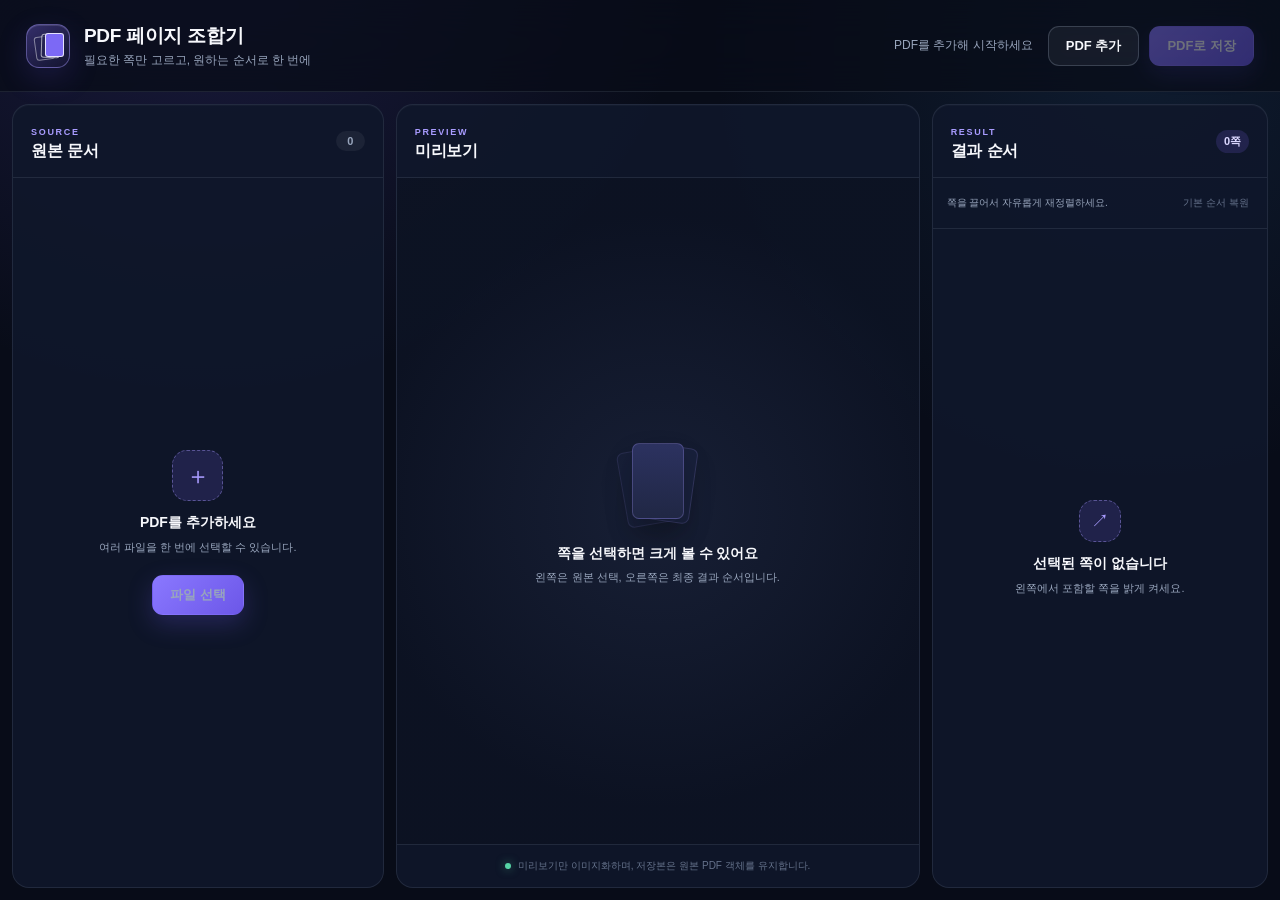
==== pdf_page_composer/static/index.html @ 1c5cdca1 "feat: build standalone PDF page composer" ====
<!doctype html>
<html lang="ko">
  <head>
    <meta charset="utf-8" />
    <meta name="viewport" content="width=device-width, initial-scale=1" />
    <title>PDF 페이지 조합기</title>
    <link rel="stylesheet" href="app.css" />
  </head>
  <body>
    <header class="topbar">
      <div class="brand">
        <div class="brand-mark" aria-hidden="true"><span></span><span></span><span></span></div>
        <div>
          <h1>PDF 페이지 조합기</h1>
          <p>필요한 쪽만 고르고, 원하는 순서로 한 번에</p>
        </div>
      </div>
      <div class="top-actions">
        <div id="selectionSummary" class="selection-summary">PDF를 추가해 시작하세요</div>
        <button id="addPdfButton" class="button secondary" type="button">PDF 추가</button>
        <button id="saveButton" class="button primary" type="button" disabled>PDF로 저장</button>
      </div>
    </header>

    <main class="workspace">
      <section class="panel source-panel" aria-labelledby="sourceHeading">
        <div class="panel-header">
          <div>
            <span class="eyebrow">SOURCE</span>
            <h2 id="sourceHeading">원본 문서</h2>
          </div>
          <span id="documentCount" class="count-badge">0</span>
        </div>
        <div id="sourceEmpty" class="empty-state drop-zone">
          <div class="empty-icon">＋</div>
          <h3>PDF를 추가하세요</h3>
          <p>여러 파일을 한 번에 선택할 수 있습니다.</p>
          <button id="emptyAddButton" class="button primary" type="button">파일 선택</button>
        </div>
        <div id="documentList" class="document-list" hidden></div>
      </section>

      <section class="panel preview-panel" aria-labelledby="previewHeading">
        <div class="panel-header preview-header">
          <div>
            <span id="previewEyebrow" class="eyebrow">PREVIEW</span>
            <h2 id="previewHeading">미리보기</h2>
          </div>
          <div id="previewMeta" class="preview-meta"></div>
        </div>
        <div id="previewStage" class="preview-stage">
          <div id="previewEmpty" class="preview-empty">
            <div class="preview-empty-sheets"><i></i><i></i><i></i></div>
            <h3>쪽을 선택하면 크게 볼 수 있어요</h3>
            <p>왼쪽은 원본 선택, 오른쪽은 최종 결과 순서입니다.</p>
          </div>
          <div id="previewLoader" class="loader" hidden></div>
          <img id="previewImage" alt="선택한 PDF 쪽 미리보기" hidden />
        </div>
        <div class="preview-footer">
          <span class="quality-dot"></span>
          <span>미리보기만 이미지화하며, 저장본은 원본 PDF 객체를 유지합니다.</span>
        </div>
      </section>

      <section class="panel result-panel" aria-labelledby="resultHeading">
        <div class="panel-header">
          <div>
            <span class="eyebrow">RESULT</span>
            <h2 id="resultHeading">결과 순서</h2>
          </div>
          <span id="pageCount" class="count-badge accent">0쪽</span>
        </div>
        <div class="result-toolbar">
          <p>쪽을 끌어서 자유롭게 재정렬하세요.</p>
          <button id="resetOrderButton" class="text-button" type="button" disabled>기본 순서 복원</button>
        </div>
        <div id="resultEmpty" class="empty-state compact">
          <div class="empty-icon small">↗</div>
          <h3>선택된 쪽이 없습니다</h3>
          <p>왼쪽에서 포함할 쪽을 밝게 켜세요.</p>
        </div>
        <ol id="resultList" class="result-list" hidden></ol>
      </section>
    </main>

    <div id="busyOverlay" class="busy-overlay" hidden>
      <div class="busy-card"><div class="loader"></div><strong id="busyText">처리 중…</strong></div>
    </div>
    <div id="toastRegion" class="toast-region" aria-live="polite"></div>

    <script src="app.js"></script>
  </body>
</html>
---- pdf_page_composer/static/app.css ----
:root {
  color-scheme: dark;
  --bg: #080c18;
  --panel: rgba(16, 23, 43, 0.92);
  --panel-strong: #141c33;
  --line: rgba(148, 163, 184, 0.14);
  --line-strong: rgba(148, 163, 184, 0.28);
  --text: #f7f8fc;
  --muted: #98a5bc;
  --muted-2: #65728b;
  --accent: #806cff;
  --accent-2: #a99cff;
  --accent-soft: rgba(128, 108, 255, 0.16);
  --success: #56d3a5;
  --danger: #ff718b;
  --shadow: 0 24px 70px rgba(0, 0, 0, 0.34);
}

* { box-sizing: border-box; }
html, body { height: 100%; }
body {
  margin: 0;
  overflow: hidden;
  color: var(--text);
  font-family: "Segoe UI Variable", "Pretendard", "Malgun Gothic", sans-serif;
  background:
    radial-gradient(circle at 16% -12%, rgba(87, 75, 191, 0.26), transparent 34%),
    radial-gradient(circle at 89% 6%, rgba(44, 97, 151, 0.19), transparent 30%),
    var(--bg);
}
button, input { font: inherit; }
button { color: inherit; }
button:focus-visible, input:focus-visible { outline: 2px solid var(--accent-2); outline-offset: 2px; }
[hidden] { display: none !important; }

.topbar {
  height: 92px;
  display: flex;
  align-items: center;
  justify-content: space-between;
  gap: 24px;
  padding: 0 26px;
  border-bottom: 1px solid var(--line);
  background: rgba(8, 12, 24, 0.76);
  backdrop-filter: blur(20px);
}
.brand { display: flex; align-items: center; gap: 14px; min-width: 260px; }
.brand-mark {
  width: 44px; height: 44px; position: relative; flex: 0 0 auto;
  border: 1px solid rgba(169, 156, 255, 0.44); border-radius: 13px;
  background: linear-gradient(145deg, rgba(133, 112, 255, .34), rgba(93, 74, 194, .12));
  box-shadow: inset 0 1px 0 rgba(255,255,255,.12), 0 10px 30px rgba(91, 72, 207, .2);
}
.brand-mark span { position: absolute; width: 19px; height: 24px; border: 1.5px solid rgba(255,255,255,.8); border-radius: 3px; background: #272653; }
.brand-mark span:nth-child(1) { left: 8px; top: 11px; transform: rotate(-8deg); opacity: .55; }
.brand-mark span:nth-child(2) { left: 14px; top: 9px; transform: rotate(2deg); opacity: .75; }
.brand-mark span:nth-child(3) { left: 18px; top: 8px; background: #7c69f5; }
.brand h1 { margin: 0 0 3px; font-size: 19px; letter-spacing: -.3px; }
.brand p { margin: 0; color: var(--muted); font-size: 12px; }
.top-actions { display: flex; align-items: center; justify-content: flex-end; gap: 10px; min-width: 0; }
.selection-summary { color: var(--muted); font-size: 12px; margin-right: 5px; white-space: nowrap; }

.button {
  min-height: 40px; border-radius: 11px; border: 1px solid transparent; padding: 0 17px;
  cursor: pointer; font-weight: 650; font-size: 13px; transition: .16s ease;
}
.button:hover:not(:disabled) { transform: translateY(-1px); }
.button:active:not(:disabled) { transform: translateY(0); }
.button:disabled { cursor: not-allowed; opacity: .42; }
.button.primary { background: linear-gradient(135deg, #8a78ff, #6c57e8); box-shadow: 0 9px 24px rgba(108, 87, 232, .25); }
.button.primary:hover:not(:disabled) { box-shadow: 0 11px 30px rgba(108, 87, 232, .38); }
.button.secondary { background: rgba(255,255,255,.055); border-color: var(--line-strong); }
.button.secondary:hover:not(:disabled) { background: rgba(255,255,255,.085); }

.workspace {
  height: calc(100vh - 92px); min-height: 588px;
  display: grid; grid-template-columns: minmax(310px, 1.05fr) minmax(430px, 1.48fr) minmax(310px, .95fr);
  gap: 12px; padding: 12px;
}
.panel {
  min-width: 0; min-height: 0; overflow: hidden;
  border: 1px solid var(--line); border-radius: 17px; background: var(--panel);
  box-shadow: inset 0 1px 0 rgba(255,255,255,.025);
}
.panel-header { height: 73px; display: flex; align-items: center; justify-content: space-between; padding: 0 18px; border-bottom: 1px solid var(--line); }
.panel-header h2 { margin: 2px 0 0; font-size: 16px; letter-spacing: -.2px; }
.eyebrow { color: var(--accent-2); font-size: 9px; font-weight: 800; letter-spacing: 1.7px; }
.count-badge { min-width: 29px; padding: 4px 8px; border-radius: 999px; color: var(--muted); background: rgba(255,255,255,.055); font-size: 11px; font-weight: 700; text-align: center; }
.count-badge.accent { color: #dcd7ff; background: var(--accent-soft); }

.source-panel, .result-panel { display: flex; flex-direction: column; }
.document-list { padding: 12px; overflow: auto; scrollbar-gutter: stable; }
.document-card { border: 1px solid var(--line); border-radius: 13px; overflow: hidden; background: rgba(255,255,255,.022); margin-bottom: 10px; }
.document-card:last-child { margin-bottom: 0; }
.document-card-header { display: grid; grid-template-columns: minmax(0, 1fr) auto; gap: 9px; padding: 12px; border-bottom: 1px solid var(--line); }
.document-title { min-width: 0; }
.document-title strong { display: block; overflow: hidden; text-overflow: ellipsis; white-space: nowrap; font-size: 12px; }
.document-title span { color: var(--muted); font-size: 10px; }
.icon-button { width: 27px; height: 27px; border: 0; border-radius: 8px; cursor: pointer; color: var(--muted); background: transparent; }
.icon-button:hover { color: var(--danger); background: rgba(255,113,139,.1); }
.range-row { grid-column: 1 / -1; display: flex; align-items: center; gap: 6px; }
.range-input { min-width: 0; flex: 1; height: 31px; padding: 0 9px; border: 1px solid var(--line-strong); border-radius: 8px; color: var(--text); background: rgba(4,7,15,.55); font-size: 11px; }
.mini-button { height: 29px; padding: 0 8px; border: 1px solid var(--line); border-radius: 8px; color: var(--muted); background: rgba(255,255,255,.035); cursor: pointer; font-size: 10px; }
.mini-button:hover { color: var(--text); border-color: var(--line-strong); }
.range-error { grid-column: 1 / -1; min-height: 13px; color: var(--danger); font-size: 10px; }
.thumbnail-grid { display: grid; grid-template-columns: repeat(auto-fill, minmax(74px, 1fr)); gap: 7px; padding: 10px; max-height: 315px; overflow: auto; }
.page-tile { position: relative; min-width: 0; aspect-ratio: .72; padding: 0; overflow: hidden; border: 1px solid rgba(169,156,255,.58); border-radius: 8px; cursor: pointer; background: #e7e8ed; transition: opacity .16s, filter .16s, transform .16s, border-color .16s; }
.page-tile:hover { transform: translateY(-1px); }
.page-tile:not(.selected) { opacity: .31; filter: grayscale(1) brightness(.68); border-color: rgba(148,163,184,.2); }
.page-tile img { width: 100%; height: 100%; object-fit: contain; display: block; }
.page-tile .image-placeholder { position: absolute; inset: 0; background: linear-gradient(110deg, #d9dbe2 25%, #f3f4f6 42%, #d9dbe2 60%); background-size: 220% 100%; animation: shimmer 1.3s infinite; }
.page-number { position: absolute; right: 4px; bottom: 4px; min-width: 20px; height: 18px; padding: 0 4px; display: grid; place-items: center; border-radius: 5px; color: #fff; background: rgba(9,12,22,.76); font-size: 9px; font-weight: 750; }
.selection-check { position: absolute; left: 4px; top: 4px; width: 17px; height: 17px; display: grid; place-items: center; border-radius: 5px; color: white; background: var(--accent); font-size: 10px; box-shadow: 0 2px 7px rgba(0,0,0,.28); }
.page-tile:not(.selected) .selection-check { background: rgba(14,19,31,.72); color: transparent; border: 1px solid rgba(255,255,255,.6); }

.empty-state { margin: auto; padding: 28px; text-align: center; color: var(--muted); }
.empty-state h3 { margin: 13px 0 7px; color: var(--text); font-size: 14px; }
.empty-state p { max-width: 230px; margin: 0 auto 18px; font-size: 11px; line-height: 1.6; }
.empty-state.compact { padding: 28px 15px; }
.empty-icon { width: 51px; height: 51px; display: grid; place-items: center; margin: auto; border: 1px dashed rgba(169,156,255,.42); border-radius: 15px; color: var(--accent-2); background: var(--accent-soft); font-size: 24px; }
.empty-icon.small { width: 42px; height: 42px; font-size: 18px; }

.preview-panel { display: grid; grid-template-rows: 73px minmax(0, 1fr) 43px; }
.preview-meta { max-width: 52%; overflow: hidden; text-overflow: ellipsis; white-space: nowrap; color: var(--muted); font-size: 10px; }
.preview-stage { position: relative; display: grid; place-items: center; min-height: 0; overflow: auto; padding: 25px; background: radial-gradient(circle at center, rgba(54,64,96,.24), rgba(7,10,19,.28) 70%); }
.preview-stage img { display: block; max-width: 100%; max-height: 100%; object-fit: contain; background: white; box-shadow: var(--shadow); }
.preview-empty { text-align: center; color: var(--muted); }
.preview-empty h3 { margin: 21px 0 7px; color: var(--text); font-size: 14px; }
.preview-empty p { margin: 0; font-size: 11px; }
.preview-empty-sheets { position: relative; width: 76px; height: 86px; margin: auto; }
.preview-empty-sheets i { position: absolute; inset: 5px 12px; border: 1px solid rgba(169,156,255,.26); border-radius: 7px; background: #1a2240; box-shadow: 0 14px 28px rgba(0,0,0,.18); }
.preview-empty-sheets i:nth-child(1) { transform: rotate(-10deg) translate(-11px, 4px); opacity: .45; }
.preview-empty-sheets i:nth-child(2) { transform: rotate(8deg) translate(10px, 1px); opacity: .68; }
.preview-empty-sheets i:nth-child(3) { background: linear-gradient(#2c3260, #202744); }
.preview-footer { display: flex; align-items: center; justify-content: center; gap: 7px; border-top: 1px solid var(--line); color: var(--muted-2); font-size: 10px; }
.quality-dot { width: 6px; height: 6px; border-radius: 50%; background: var(--success); box-shadow: 0 0 10px rgba(86,211,165,.55); }

.result-toolbar { min-height: 51px; display: flex; align-items: center; justify-content: space-between; gap: 8px; padding: 9px 14px; border-bottom: 1px solid var(--line); }
.result-toolbar p { margin: 0; color: var(--muted); font-size: 10px; }
.text-button { padding: 4px; border: 0; color: var(--accent-2); background: none; cursor: pointer; font-size: 10px; white-space: nowrap; }
.text-button:disabled { color: var(--muted-2); cursor: not-allowed; }
.result-list { min-height: 0; margin: 0; padding: 11px; overflow: auto; list-style: none; counter-reset: result; }
.result-item { counter-increment: result; display: grid; grid-template-columns: 19px 49px minmax(0, 1fr) 24px; align-items: center; gap: 8px; min-height: 68px; margin-bottom: 7px; padding: 7px; border: 1px solid var(--line); border-radius: 11px; background: rgba(255,255,255,.028); cursor: grab; transition: transform .15s, border-color .15s, background .15s; }
.result-item::before { content: counter(result); color: var(--muted-2); font-size: 10px; font-weight: 750; text-align: center; }
.result-item:hover, .result-item.active { border-color: rgba(169,156,255,.43); background: rgba(128,108,255,.075); }
.result-item.dragging { opacity: .35; }
.result-item.drop-before { box-shadow: 0 -2px 0 var(--accent); }
.result-item.drop-after { box-shadow: 0 2px 0 var(--accent); }
.result-thumb { width: 49px; height: 55px; object-fit: contain; border-radius: 4px; background: white; }
.result-label { min-width: 0; }
.result-label strong, .result-label span { display: block; overflow: hidden; text-overflow: ellipsis; white-space: nowrap; }
.result-label strong { font-size: 11px; }
.result-label span { margin-top: 4px; color: var(--muted); font-size: 9px; }
.drag-handle { color: var(--muted-2); letter-spacing: -2px; font-size: 16px; }

.loader { width: 26px; height: 26px; border: 2px solid rgba(169,156,255,.19); border-top-color: var(--accent-2); border-radius: 50%; animation: spin .72s linear infinite; }
.busy-overlay { position: fixed; inset: 0; z-index: 20; display: grid; place-items: center; background: rgba(3,5,12,.66); backdrop-filter: blur(8px); }
.busy-card { min-width: 190px; display: flex; align-items: center; justify-content: center; gap: 13px; padding: 20px 25px; border: 1px solid var(--line-strong); border-radius: 15px; background: #151c31; box-shadow: var(--shadow); font-size: 12px; }
.toast-region { position: fixed; right: 18px; bottom: 18px; z-index: 30; display: grid; gap: 8px; }
.toast { max-width: 390px; padding: 12px 15px; border: 1px solid var(--line-strong); border-radius: 11px; color: var(--text); background: #1b233b; box-shadow: var(--shadow); font-size: 11px; line-height: 1.45; animation: toast-in .2s ease-out; }
.toast.error { border-color: rgba(255,113,139,.38); }
.toast.success { border-color: rgba(86,211,165,.38); }

@keyframes spin { to { transform: rotate(360deg); } }
@keyframes shimmer { to { background-position-x: -220%; } }
@keyframes toast-in { from { opacity: 0; transform: translateY(8px); } }

@media (max-width: 1180px) {
  .workspace { grid-template-columns: minmax(285px, .95fr) minmax(380px, 1.3fr) minmax(285px, .9fr); }
  .selection-summary { display: none; }
  .topbar { padding-inline: 18px; }
}
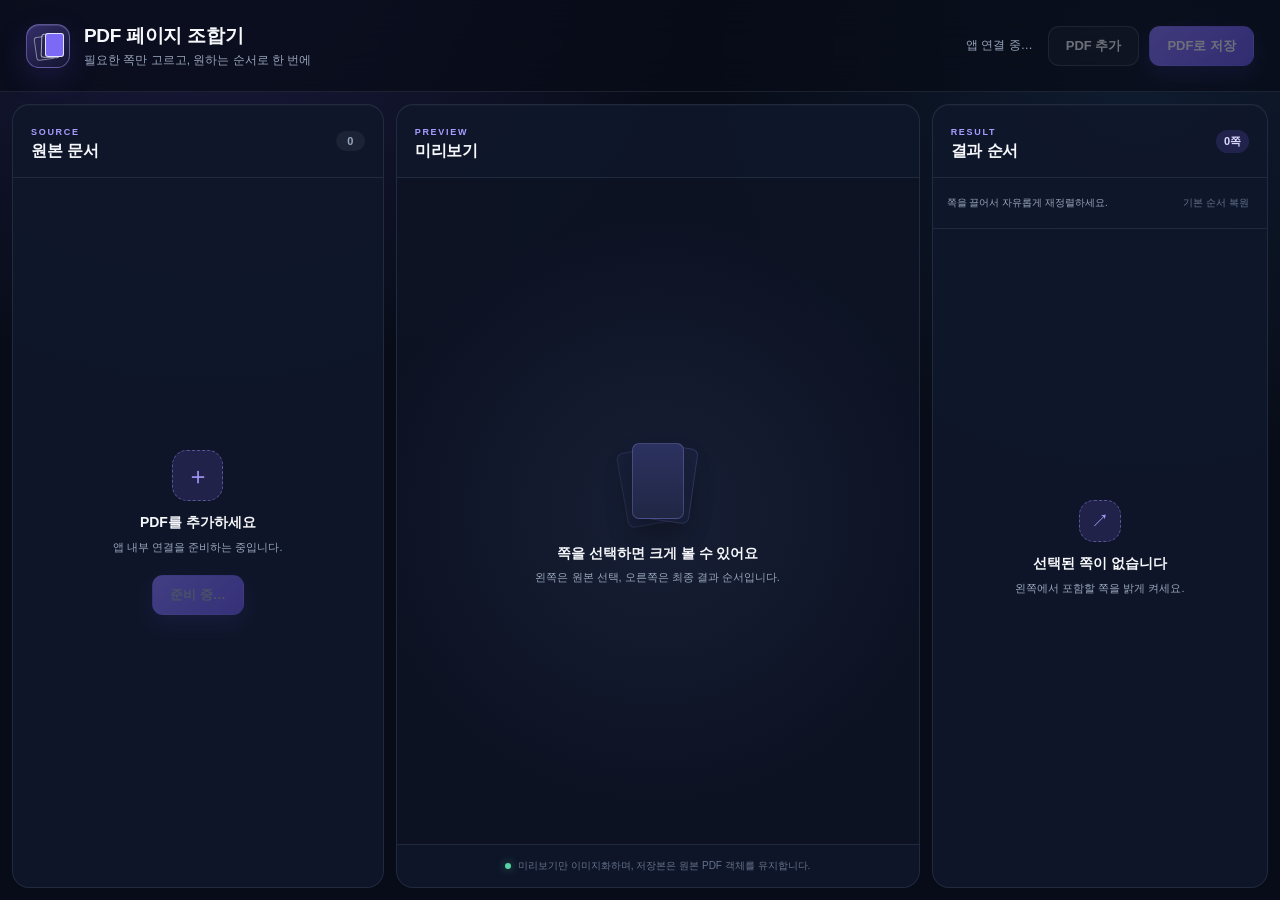
==== commit 32296689: "fix: make desktop API startup foolproof" ====
--- a/pdf_page_composer/static/index.html
+++ b/pdf_page_composer/static/index.html
@@ -17,7 +17,7 @@
       </div>
       <div class="top-actions">
         <div id="selectionSummary" class="selection-summary">PDF를 추가해 시작하세요</div>
-        <button id="addPdfButton" class="button secondary" type="button">PDF 추가</button>
+        <button id="addPdfButton" class="button secondary" type="button" disabled>PDF 추가</button>
         <button id="saveButton" class="button primary" type="button" disabled>PDF로 저장</button>
       </div>
     </header>
@@ -34,8 +34,12 @@
         <div id="sourceEmpty" class="empty-state drop-zone">
           <div class="empty-icon">＋</div>
           <h3>PDF를 추가하세요</h3>
-          <p>여러 파일을 한 번에 선택할 수 있습니다.</p>
-          <button id="emptyAddButton" class="button primary" type="button">파일 선택</button>
+          <p id="sourceHelp">앱 내부 연결을 준비하는 중입니다.</p>
+          <button id="emptyAddButton" class="button primary" type="button" disabled>준비 중…</button>
+          <div id="connectionError" class="connection-error" hidden>
+            <strong>앱 연결을 찾을 수 없습니다</strong>
+            <span>서버를 실행할 필요는 없습니다. 이 창을 닫고 바탕화면 또는 시작 메뉴의<br><b>PDF 페이지 조합기</b> 바로가기로 다시 실행하세요.</span>
+          </div>
         </div>
         <div id="documentList" class="document-list" hidden></div>
       </section>
--- a/pdf_page_composer/static/app.css
+++ b/pdf_page_composer/static/app.css
@@ -119,6 +119,9 @@
 .empty-state.compact { padding: 28px 15px; }
 .empty-icon { width: 51px; height: 51px; display: grid; place-items: center; margin: auto; border: 1px dashed rgba(169,156,255,.42); border-radius: 15px; color: var(--accent-2); background: var(--accent-soft); font-size: 24px; }
 .empty-icon.small { width: 42px; height: 42px; font-size: 18px; }
+.connection-error { max-width: 285px; margin: 17px auto 0; padding: 12px 13px; border: 1px solid rgba(255,113,139,.34); border-radius: 10px; color: #f2b7c2; background: rgba(255,113,139,.08); font-size: 10px; line-height: 1.55; }
+.connection-error strong, .connection-error span { display: block; }
+.connection-error strong { margin-bottom: 4px; color: #ffd7df; font-size: 11px; }
 
 .preview-panel { display: grid; grid-template-rows: 73px minmax(0, 1fr) 43px; }
 .preview-meta { max-width: 52%; overflow: hidden; text-overflow: ellipsis; white-space: nowrap; color: var(--muted); font-size: 10px; }
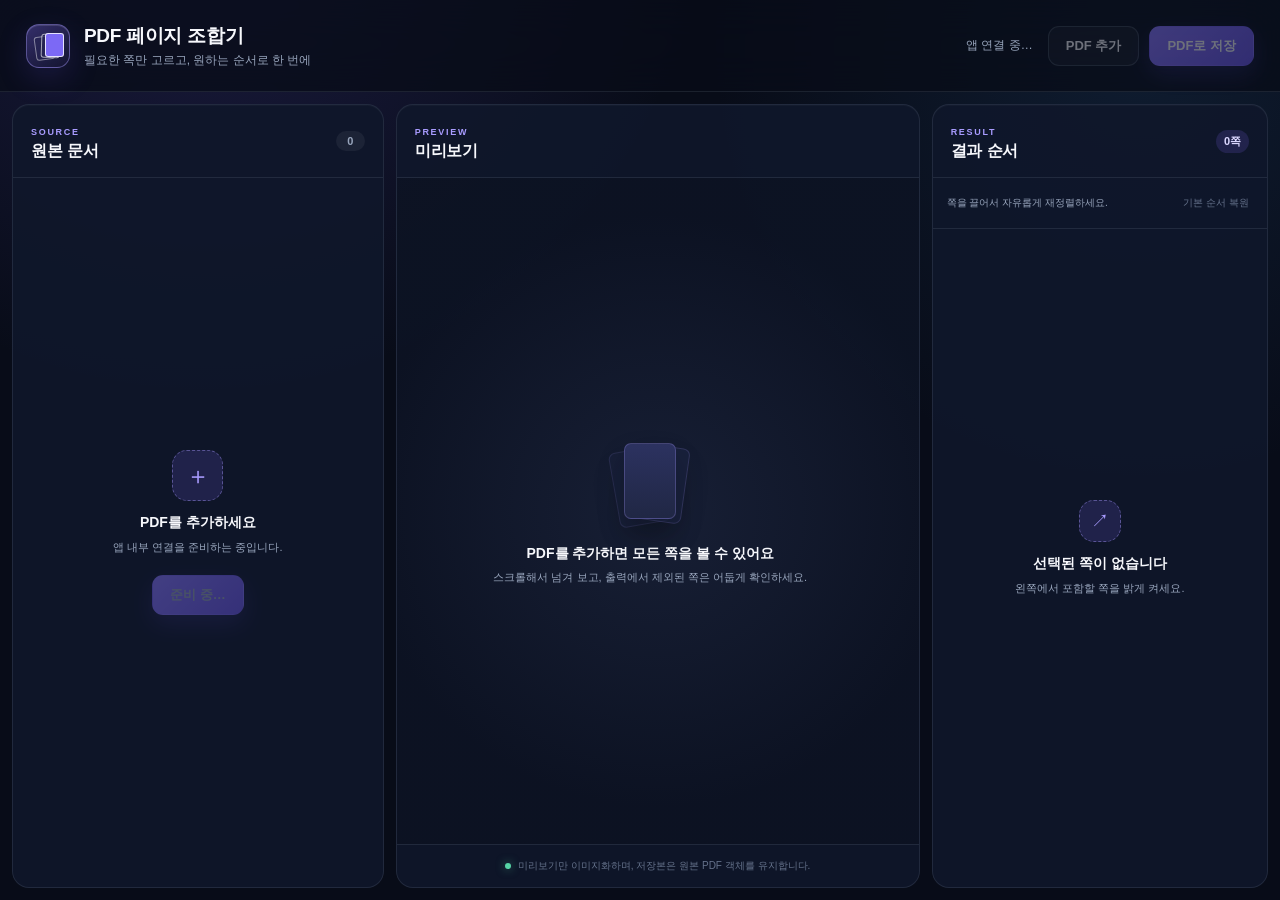
==== commit 6df2c854: "feat: add continuous all-page preview" ====
--- a/pdf_page_composer/static/index.html
+++ b/pdf_page_composer/static/index.html
@@ -55,11 +55,10 @@
         <div id="previewStage" class="preview-stage">
           <div id="previewEmpty" class="preview-empty">
             <div class="preview-empty-sheets"><i></i><i></i><i></i></div>
-            <h3>쪽을 선택하면 크게 볼 수 있어요</h3>
-            <p>왼쪽은 원본 선택, 오른쪽은 최종 결과 순서입니다.</p>
+            <h3>PDF를 추가하면 모든 쪽을 볼 수 있어요</h3>
+            <p>스크롤해서 넘겨 보고, 출력에서 제외된 쪽은 어둡게 확인하세요.</p>
           </div>
-          <div id="previewLoader" class="loader" hidden></div>
-          <img id="previewImage" alt="선택한 PDF 쪽 미리보기" hidden />
+          <div id="previewPages" class="preview-pages" hidden></div>
         </div>
         <div class="preview-footer">
           <span class="quality-dot"></span>
--- a/pdf_page_composer/static/app.css
+++ b/pdf_page_composer/static/app.css
@@ -125,9 +125,8 @@
 
 .preview-panel { display: grid; grid-template-rows: 73px minmax(0, 1fr) 43px; }
 .preview-meta { max-width: 52%; overflow: hidden; text-overflow: ellipsis; white-space: nowrap; color: var(--muted); font-size: 10px; }
-.preview-stage { position: relative; display: grid; place-items: center; min-height: 0; overflow: auto; padding: 25px; background: radial-gradient(circle at center, rgba(54,64,96,.24), rgba(7,10,19,.28) 70%); }
-.preview-stage img { display: block; max-width: 100%; max-height: 100%; object-fit: contain; background: white; box-shadow: var(--shadow); }
-.preview-empty { text-align: center; color: var(--muted); }
+.preview-stage { position: relative; min-height: 0; overflow-y: auto; padding: 25px; scroll-behavior: smooth; scrollbar-gutter: stable; background: radial-gradient(circle at center, rgba(54,64,96,.24), rgba(7,10,19,.28) 70%); }
+.preview-empty { height: 100%; display: grid; place-content: center; text-align: center; color: var(--muted); }
 .preview-empty h3 { margin: 21px 0 7px; color: var(--text); font-size: 14px; }
 .preview-empty p { margin: 0; font-size: 11px; }
 .preview-empty-sheets { position: relative; width: 76px; height: 86px; margin: auto; }
@@ -135,6 +134,20 @@
 .preview-empty-sheets i:nth-child(1) { transform: rotate(-10deg) translate(-11px, 4px); opacity: .45; }
 .preview-empty-sheets i:nth-child(2) { transform: rotate(8deg) translate(10px, 1px); opacity: .68; }
 .preview-empty-sheets i:nth-child(3) { background: linear-gradient(#2c3260, #202744); }
+.preview-pages { width: min(100%, 780px); margin: 0 auto; display: grid; gap: 24px; }
+.preview-document-label { position: sticky; top: -25px; z-index: 2; margin: 0 -4px -11px; padding: 9px 11px; overflow: hidden; border: 1px solid var(--line); border-radius: 9px; color: var(--muted); background: rgba(14,20,37,.92); backdrop-filter: blur(12px); text-overflow: ellipsis; white-space: nowrap; font-size: 10px; }
+.preview-page { scroll-margin-top: 41px; transition: opacity .18s, filter .18s, transform .18s; }
+.preview-page:not(.selected) { opacity: .27; filter: grayscale(1) brightness(.68); }
+.preview-page.active { transform: translateY(-2px); }
+.preview-page-header { display: flex; align-items: center; justify-content: space-between; gap: 12px; padding: 0 3px 7px; color: var(--muted); font-size: 10px; }
+.preview-page-header strong { overflow: hidden; color: var(--text); text-overflow: ellipsis; white-space: nowrap; }
+.preview-page-state { flex: 0 0 auto; color: var(--accent-2); font-size: 9px; font-weight: 750; }
+.preview-page:not(.selected) .preview-page-state { color: var(--muted-2); }
+.preview-sheet { position: relative; width: 100%; overflow: hidden; border: 1px solid rgba(169,156,255,.34); border-radius: 7px; background: #fff; box-shadow: var(--shadow); }
+.preview-page.active .preview-sheet { border-color: rgba(169,156,255,.88); box-shadow: 0 0 0 2px rgba(128,108,255,.16), var(--shadow); }
+.preview-sheet img { display: block; width: 100%; height: 100%; object-fit: contain; background: white; }
+.preview-page-placeholder { position: absolute; inset: 0; display: grid; place-items: center; color: #596176; background: linear-gradient(110deg, #e3e5eb 25%, #fafafa 42%, #e3e5eb 60%); background-size: 220% 100%; animation: shimmer 1.3s infinite; font-size: 10px; }
+.preview-page-placeholder.error { animation: none; color: #9f3348; background: #fae9ed; }
 .preview-footer { display: flex; align-items: center; justify-content: center; gap: 7px; border-top: 1px solid var(--line); color: var(--muted-2); font-size: 10px; }
 .quality-dot { width: 6px; height: 6px; border-radius: 50%; background: var(--success); box-shadow: 0 0 10px rgba(86,211,165,.55); }
 
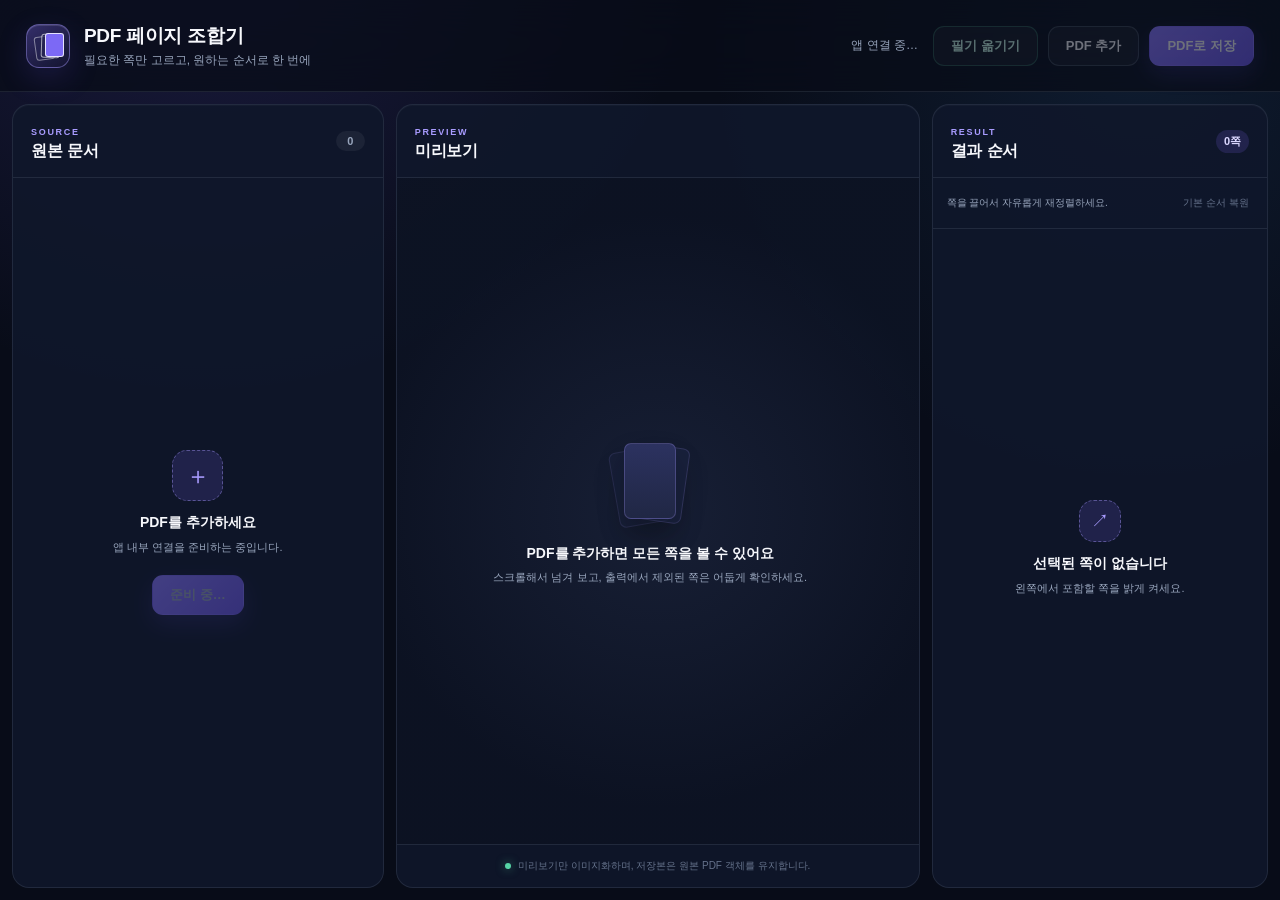
==== commit 977f5743: "feat: 필기 이전 — SDOCX 꼬리표 보존, 본문 기준 정렬, 쪽 매칭 엔진 - ZIP 재포장을 없애고 EOCD 뒤 148바이트 S-Pen 꼬리표와 엔트리 헤더를 그대로 보존" ====
--- a/pdf_page_composer/static/index.html
+++ b/pdf_page_composer/static/index.html
@@ -17,6 +17,7 @@
       </div>
       <div class="top-actions">
         <div id="selectionSummary" class="selection-summary">PDF를 추가해 시작하세요</div>
+        <button id="handwritingButton" class="button secondary handwriting-launch" type="button" disabled>필기 옮기기</button>
         <button id="addPdfButton" class="button secondary" type="button" disabled>PDF 추가</button>
         <button id="saveButton" class="button primary" type="button" disabled>PDF로 저장</button>
       </div>
@@ -87,6 +88,80 @@
       </section>
     </main>
 
+    <dialog id="handwritingDialog" class="handwriting-dialog">
+      <div class="handwriting-shell">
+        <div class="handwriting-header">
+          <div>
+            <span class="eyebrow">SAMSUNG NOTES</span>
+            <h2>필기와 형광펜 옮기기</h2>
+            <p>필기된 SDOCX의 편집 가능한 펜 데이터를 새 PDF의 같은 쪽·같은 자리로 옮깁니다. 배율이나 여백이 달라졌으면 본문을 기준으로 자동 정렬합니다.</p>
+          </div>
+          <button id="closeHandwritingButton" class="dialog-close" type="button" aria-label="닫기">×</button>
+        </div>
+
+        <div class="handwriting-flow">
+          <button id="chooseHandwritingSource" class="transfer-file-card" type="button">
+            <span class="transfer-step">1</span>
+            <span class="transfer-file-copy">
+              <strong>필기 원본 Samsung Notes</strong>
+              <small id="handwritingSourceName">.sdocx 파일 선택</small>
+            </span>
+            <span class="transfer-action">선택</span>
+          </button>
+          <div class="transfer-arrow" aria-hidden="true">→</div>
+          <button id="chooseHandwritingTarget" class="transfer-file-card" type="button">
+            <span class="transfer-step">2</span>
+            <span class="transfer-file-copy">
+              <strong>새 배경 문서</strong>
+              <small id="handwritingTargetName">.pdf 파일 선택</small>
+            </span>
+            <span class="transfer-action">선택</span>
+          </button>
+        </div>
+
+        <div id="handwritingCompatibility" class="compatibility-card waiting">
+          <span class="compatibility-icon">···</span>
+          <div>
+            <strong>두 파일을 선택하면 자동으로 맞춤 여부를 확인합니다.</strong>
+            <p>페이지 수·크기·회전이 모두 같아야 필기 좌표가 정확히 유지됩니다.</p>
+          </div>
+        </div>
+
+        <div id="handwritingPreview" class="align-preview" hidden>
+          <div class="align-preview-head">
+            <div class="align-preview-copy">
+              <strong>정렬 확인</strong>
+              <small>필기가 얹혀 있던 옛 배경과 새 배경을 겹쳐 봅니다. 본문 글자가 서로 겹쳐 보이면 필기도 제자리에 놓입니다.</small>
+            </div>
+            <div class="align-pager">
+              <button id="alignPrevPage" class="text-button" type="button" aria-label="이전 쪽">‹</button>
+              <span id="alignPageLabel">1 / 1</span>
+              <button id="alignNextPage" class="text-button" type="button" aria-label="다음 쪽">›</button>
+            </div>
+          </div>
+          <div id="alignStage" class="align-stage">
+            <img id="alignBefore" alt="필기가 얹혀 있던 원본 배경" />
+            <img id="alignAfter" alt="옮긴 뒤의 새 배경" />
+          </div>
+          <label class="align-slider">
+            <span>옛 배경</span>
+            <input id="alignBlend" type="range" min="0" max="100" value="50" />
+            <span>새 배경</span>
+          </label>
+        </div>
+
+        <div class="handwriting-notice">
+          <strong>원본은 수정하지 않습니다.</strong>
+          <span>필기·형광펜·펜 속성과 Samsung Notes 캐시는 그대로 보존하고 내장 PDF만 교체합니다. 페이지 크기나 여백이 달라졌으면 필기는 그대로 두고 새 배경을 본문 위치에 맞춰 다시 앉힙니다. 암호화 파일과 페이지 수가 다른 문서는 거부합니다.</span>
+        </div>
+
+        <div class="handwriting-footer">
+          <button id="resetHandwritingButton" class="text-button" type="button">선택 초기화</button>
+          <button id="saveHandwritingButton" class="button primary" type="button" disabled>새 Samsung Notes로 저장</button>
+        </div>
+      </div>
+    </dialog>
+
     <div id="busyOverlay" class="busy-overlay" hidden>
       <div class="busy-card"><div class="loader"></div><strong id="busyText">처리 중…</strong></div>
     </div>
--- a/pdf_page_composer/static/app.css
+++ b/pdf_page_composer/static/app.css
@@ -71,6 +71,8 @@
 .button.primary:hover:not(:disabled) { box-shadow: 0 11px 30px rgba(108, 87, 232, .38); }
 .button.secondary { background: rgba(255,255,255,.055); border-color: var(--line-strong); }
 .button.secondary:hover:not(:disabled) { background: rgba(255,255,255,.085); }
+.handwriting-launch { border-color: rgba(86,211,165,.3) !important; color: #c9f7e7; }
+.handwriting-launch:hover:not(:disabled) { background: rgba(86,211,165,.1) !important; }
 
 .workspace {
   height: calc(100vh - 92px); min-height: 588px;
@@ -177,6 +179,59 @@
 .toast.error { border-color: rgba(255,113,139,.38); }
 .toast.success { border-color: rgba(86,211,165,.38); }
 
+.handwriting-dialog {
+  width: min(860px, calc(100vw - 48px)); max-height: calc(100vh - 48px); padding: 0;
+  overflow: hidden; border: 1px solid rgba(169,156,255,.27); border-radius: 21px;
+  color: var(--text); background: #10172a; box-shadow: 0 34px 110px rgba(0,0,0,.62);
+}
+.handwriting-dialog::backdrop { background: rgba(3,5,12,.74); backdrop-filter: blur(12px); }
+.handwriting-shell { padding: 26px; }
+.handwriting-header { display: flex; align-items: flex-start; justify-content: space-between; gap: 24px; }
+.handwriting-header h2 { margin: 5px 0 7px; font-size: 22px; letter-spacing: -.45px; }
+.handwriting-header p { max-width: 630px; margin: 0; color: var(--muted); font-size: 12px; line-height: 1.6; }
+.dialog-close { width: 34px; height: 34px; flex: 0 0 auto; border: 1px solid var(--line); border-radius: 10px; color: var(--muted); background: rgba(255,255,255,.035); cursor: pointer; font-size: 20px; }
+.dialog-close:hover { color: var(--text); background: rgba(255,255,255,.07); }
+.handwriting-flow { display: grid; grid-template-columns: minmax(0,1fr) 30px minmax(0,1fr); align-items: center; gap: 10px; margin-top: 25px; }
+.transfer-file-card { min-width: 0; min-height: 92px; display: grid; grid-template-columns: 34px minmax(0,1fr) auto; align-items: center; gap: 12px; padding: 15px; border: 1px solid var(--line-strong); border-radius: 15px; color: var(--text); text-align: left; background: rgba(255,255,255,.027); cursor: pointer; transition: .16s ease; }
+.transfer-file-card:hover { transform: translateY(-1px); border-color: rgba(169,156,255,.54); background: rgba(128,108,255,.075); }
+.transfer-step { width: 31px; height: 31px; display: grid; place-items: center; border-radius: 10px; color: #e4e0ff; background: var(--accent-soft); font-size: 11px; font-weight: 800; }
+.transfer-file-copy { min-width: 0; }
+.transfer-file-copy strong, .transfer-file-copy small { display: block; overflow: hidden; text-overflow: ellipsis; white-space: nowrap; }
+.transfer-file-copy strong { font-size: 12px; }
+.transfer-file-copy small { margin-top: 7px; color: var(--muted); font-size: 10px; }
+.transfer-action { color: var(--accent-2); font-size: 10px; font-weight: 750; }
+.transfer-arrow { color: var(--muted-2); text-align: center; font-size: 18px; }
+.compatibility-card { min-height: 79px; display: grid; grid-template-columns: 38px minmax(0,1fr); align-items: center; gap: 13px; margin-top: 16px; padding: 14px 16px; border: 1px solid var(--line); border-radius: 14px; background: rgba(255,255,255,.023); }
+.compatibility-icon { width: 34px; height: 34px; display: grid; place-items: center; border-radius: 50%; color: var(--muted); background: rgba(255,255,255,.055); font-size: 12px; font-weight: 850; }
+.compatibility-card strong { display: block; font-size: 12px; }
+.compatibility-card p { margin: 5px 0 0; color: var(--muted); font-size: 10px; line-height: 1.5; white-space: pre-line; }
+.compatibility-card.ready { border-color: rgba(86,211,165,.32); background: rgba(86,211,165,.065); }
+.compatibility-card.ready .compatibility-icon { color: #08261c; background: var(--success); }
+.compatibility-card.error { border-color: rgba(255,113,139,.38); background: rgba(255,113,139,.07); }
+.compatibility-card.error .compatibility-icon { color: white; background: var(--danger); }
+.align-preview { margin-top: 14px; padding: 14px 16px; border: 1px solid var(--line); border-radius: 14px; background: rgba(255,255,255,.023); }
+.align-preview[hidden] { display: none; }
+.align-preview-head { display: flex; align-items: flex-start; justify-content: space-between; gap: 16px; }
+.align-preview-copy strong { display: block; font-size: 12px; }
+.align-preview-copy small { display: block; margin-top: 5px; color: var(--muted); font-size: 10px; line-height: 1.5; }
+.align-pager { display: flex; align-items: center; gap: 8px; color: var(--muted); font-size: 10px; white-space: nowrap; }
+.align-pager .text-button { padding: 2px 8px; font-size: 14px; line-height: 1; }
+.align-stage { position: relative; height: 300px; margin-top: 12px; border-radius: 11px; background: #0d1526; overflow: hidden; }
+.align-stage img { position: absolute; inset: 0; width: 100%; height: 100%; object-fit: contain; }
+.align-stage img#alignAfter { opacity: .5; }
+.align-slider { display: grid; grid-template-columns: auto minmax(0,1fr) auto; align-items: center; gap: 10px; margin-top: 11px; color: var(--muted); font-size: 10px; }
+.align-slider input { width: 100%; accent-color: var(--accent-2); }
+.handwriting-notice { display: grid; gap: 5px; margin-top: 14px; padding: 13px 15px; border-left: 3px solid rgba(169,156,255,.65); border-radius: 3px 11px 11px 3px; background: rgba(128,108,255,.06); }
+.handwriting-notice strong { font-size: 10px; }
+.handwriting-notice span { color: var(--muted); font-size: 10px; line-height: 1.55; }
+.handwriting-footer { display: flex; align-items: center; justify-content: space-between; gap: 14px; margin-top: 20px; padding-top: 18px; border-top: 1px solid var(--line); }
+
+@media (max-width: 760px) {
+  .handwriting-shell { padding: 20px; }
+  .handwriting-flow { grid-template-columns: 1fr; }
+  .transfer-arrow { transform: rotate(90deg); }
+}
+
 @keyframes spin { to { transform: rotate(360deg); } }
 @keyframes shimmer { to { background-position-x: -220%; } }
 @keyframes toast-in { from { opacity: 0; transform: translateY(8px); } }
